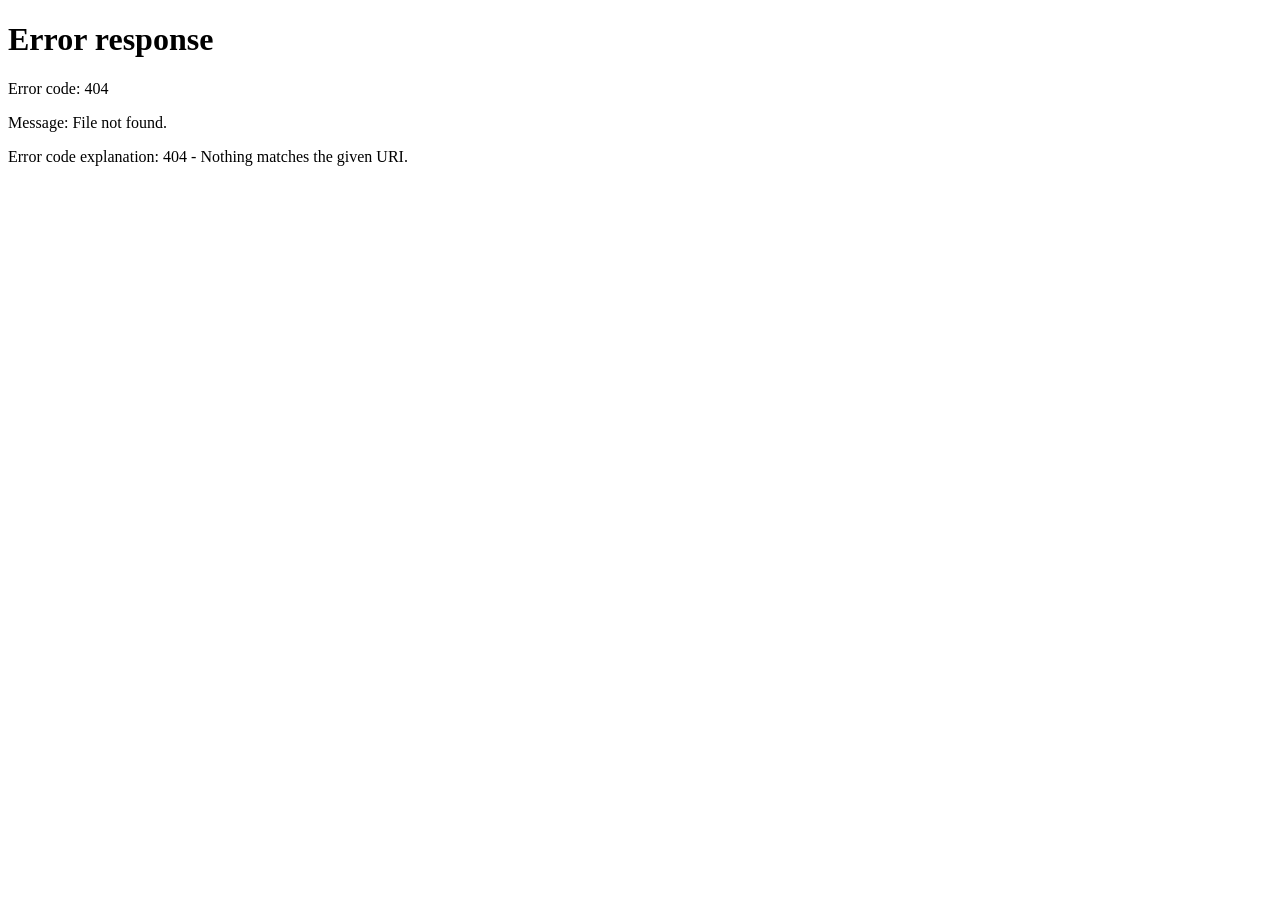
==== index.html @ a0ba1f23 "Added index file in root directory to fix vercel 404 error" ====
<!DOCTYPE html>
<html lang="en">
<head>
    <meta charset="UTF-8">
    <meta name="viewport" content="width=device-width, initial-scale=1.0">
     <meta http-equiv="refresh" content="0; url=weather-code/index.html">
    <title>Weather</title>
</head>
<body>
    
</body>
</html>
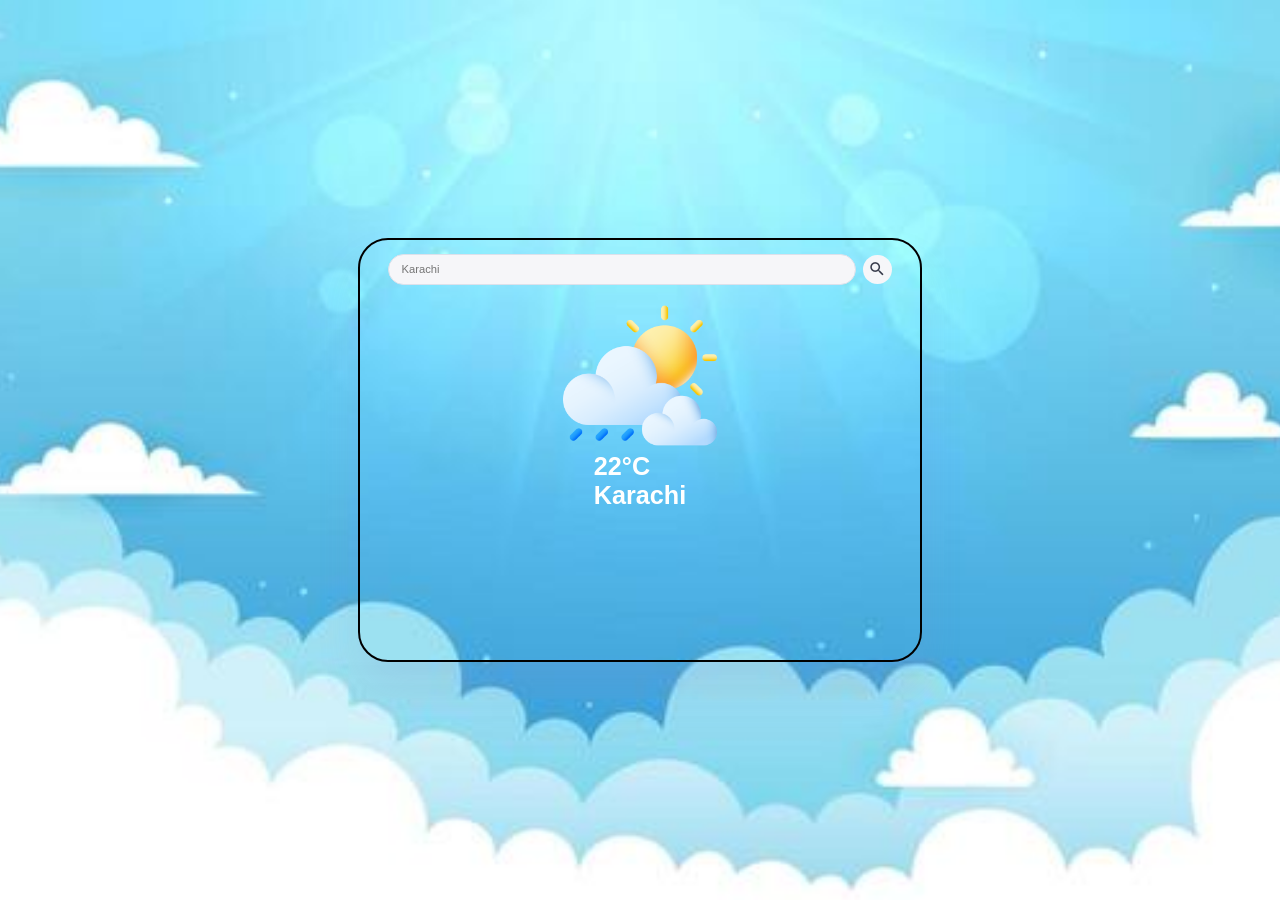
==== commit 411031c8: "fixed typo in root index file" ====
--- a/index.html
+++ b/index.html
@@ -3,7 +3,7 @@
 <head>
     <meta charset="UTF-8">
     <meta name="viewport" content="width=device-width, initial-scale=1.0">
-     <meta http-equiv="refresh" content="0; url=weather-code/index.html">
+     <meta http-equiv="refresh" content="0; url=weather_code/index.html">
     <title>Weather</title>
 </head>
 <body>
